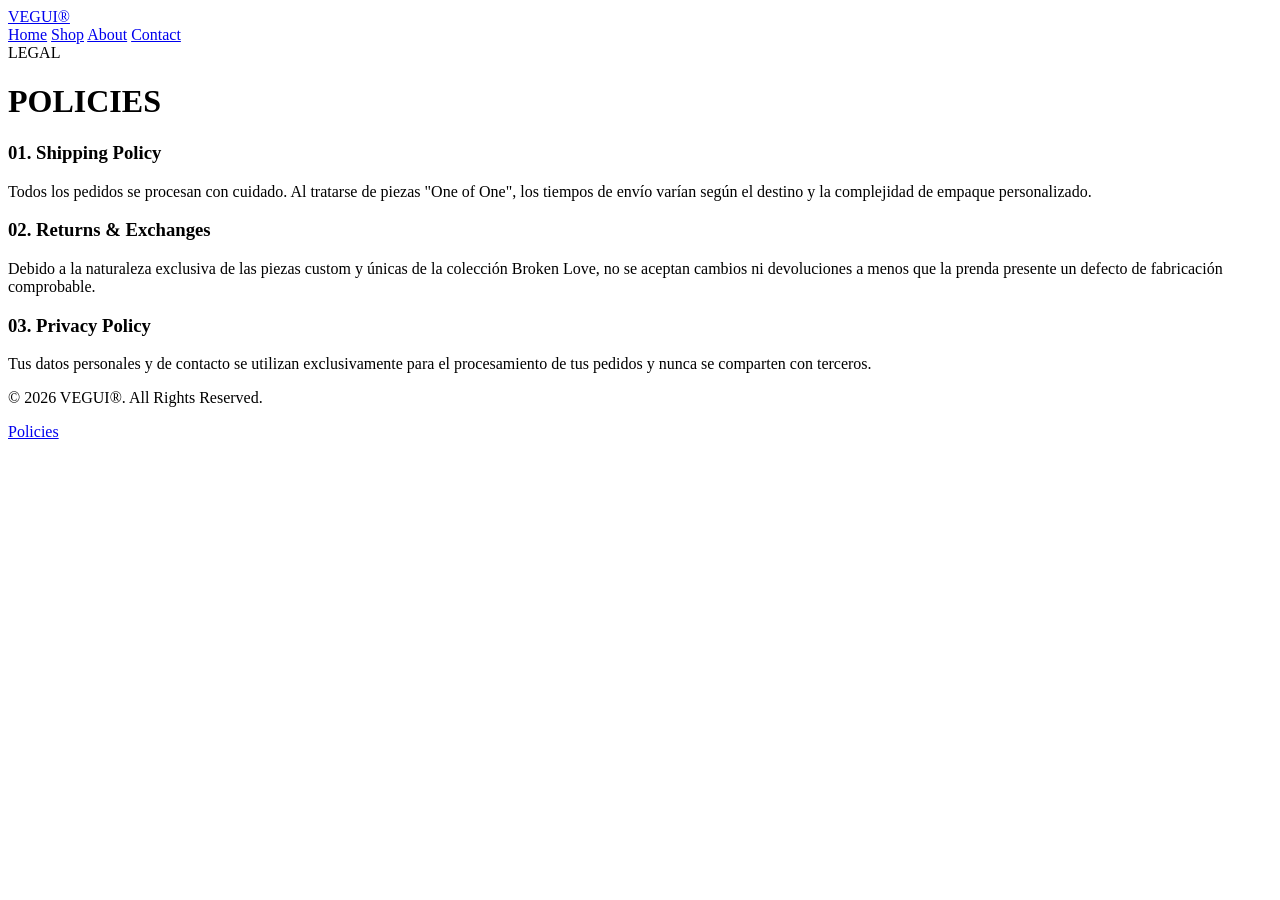
==== index.html @ 655ccbe5 "Create index.html" ====
<!DOCTYPE html>
<html lang="es">
<head>
    <meta charset="UTF-8">
    <meta name="viewport" content="width=device-width, initial-scale=1.0">
    <title>VEGUI® — Policies | Broken Love</title>
    <link rel="preconnect" href="https://fonts.googleapis.com">
    <link rel="preconnect" href="https://fonts.gstatic.com" crossorigin>
    <link href="https://fonts.googleapis.com/css2?family=Syne:wght@400;700;800&family=Inter:wght@300;400;500&display=swap" rel="stylesheet">
    <link rel="stylesheet" href="css/style.css">
</head>
<body>

    <div class="bg-overlay"></div>

    <header class="site-header">
        <a href="index.html" class="logo">VEGUI®</a>
        <nav class="nav-links">
            <a href="index.html">Home</a>
            <a href="shop.html">Shop</a>
            <a href="about.html">About</a>
            <a href="contact.html">Contact</a>
        </nav>
    </header>

    <main class="policies-section">
        <div class="policies-container">
            <span class="collection-tag">LEGAL</span>
            <h1 class="page-title">POLICIES</h1>
            
            <div class="policy-block">
                <h3>01. Shipping Policy</h3>
                <p>Todos los pedidos se procesan con cuidado. Al tratarse de piezas "One of One", los tiempos de envío varían según el destino y la complejidad de empaque personalizado.</p>
            </div>

            <div class="policy-block">
                <h3>02. Returns & Exchanges</h3>
                <p>Debido a la naturaleza exclusiva de las piezas custom y únicas de la colección Broken Love, no se aceptan cambios ni devoluciones a menos que la prenda presente un defecto de fabricación comprobable.</p>
            </div>

            <div class="policy-block">
                <h3>03. Privacy Policy</h3>
                <p>Tus datos personales y de contacto se utilizan exclusivamente para el procesamiento de tus pedidos y nunca se comparten con terceros.</p>
            </div>
        </div>
    </main>

    <footer class="site-footer">
        <p>&copy; 2026 VEGUI®. All Rights Reserved.</p>
        <div class="footer-links">
            <a href="policies.html">Policies</a>
        </div>
    </footer>

    <script src="js/app.js"></script>
</body>
</html>
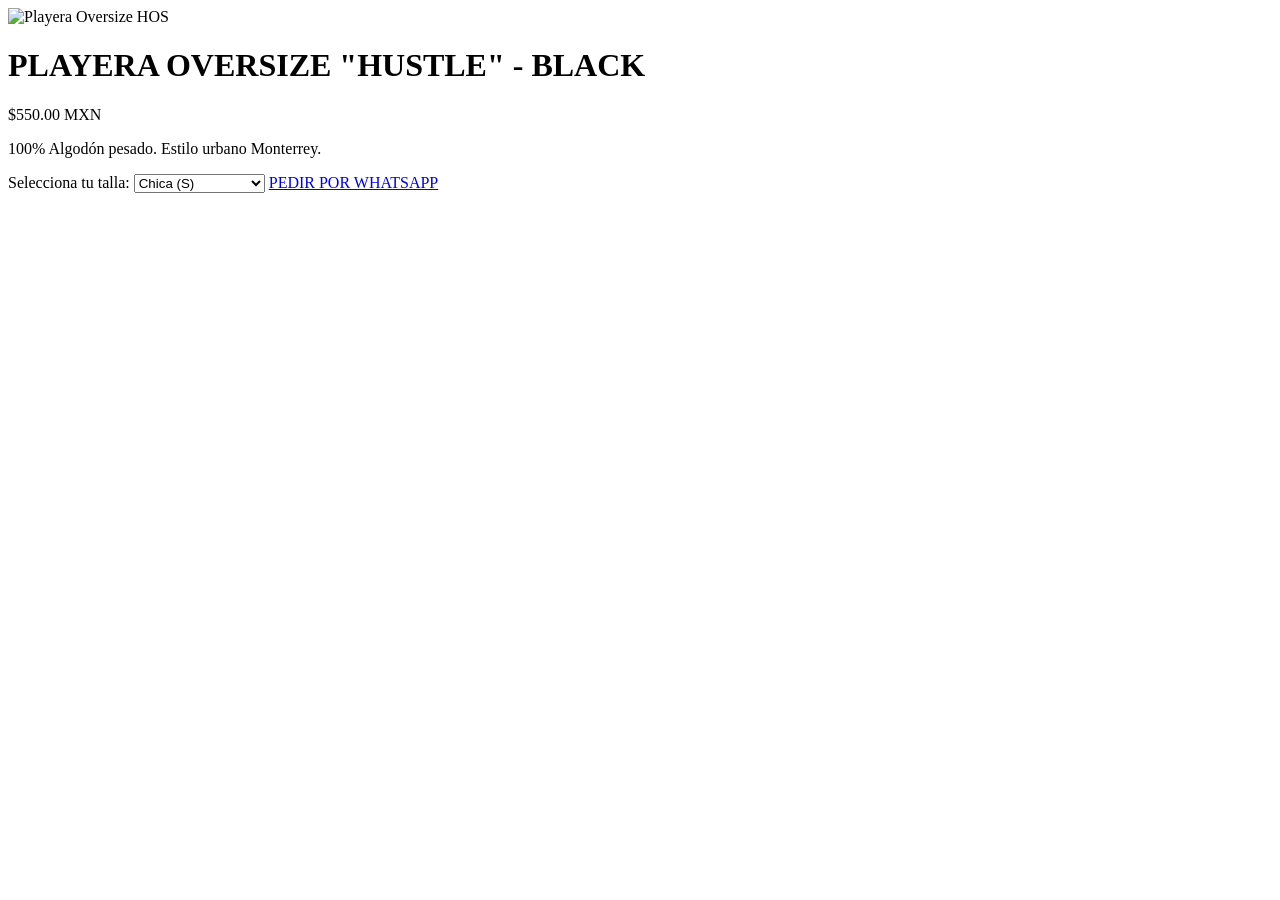
==== commit e9bfe9e6: "Add initial HTML structure for product page" ====
--- a/index.html
+++ b/index.html
@@ -3,55 +3,33 @@
 <head>
     <meta charset="UTF-8">
     <meta name="viewport" content="width=device-width, initial-scale=1.0">
-    <title>VEGUI® — Policies | Broken Love</title>
-    <link rel="preconnect" href="https://fonts.googleapis.com">
-    <link rel="preconnect" href="https://fonts.gstatic.com" crossorigin>
-    <link href="https://fonts.googleapis.com/css2?family=Syne:wght@400;700;800&family=Inter:wght@300;400;500&display=swap" rel="stylesheet">
-    <link rel="stylesheet" href="css/style.css">
+    <title>HOS MMXIII | Hustlas Only Supply</title>
+    <link rel="stylesheet" href="style.css">
 </head>
 <body>
 
-    <div class="bg-overlay"></div>
+    <div class="product-container">
+        <div class="product-image">
+            <img src="https://images.unsplash.com/photo-1521572267360-ee0c2909d518?w=500" alt="Playera Oversize HOS">
+        </div>
+        
+        <div class="product-info">
+            <h1>PLAYERA OVERSIZE "HUSTLE" - BLACK</h1>
+            <div class="price">$550.00 MXN</div>
+            <p>100% Algodón pesado. Estilo urbano Monterrey.</p>
 
-    <header class="site-header">
-        <a href="index.html" class="logo">VEGUI®</a>
-        <nav class="nav-links">
-            <a href="index.html">Home</a>
-            <a href="shop.html">Shop</a>
-            <a href="about.html">About</a>
-            <a href="contact.html">Contact</a>
-        </nav>
-    </header>
+            <label for="talla">Selecciona tu talla:</label>
+            <select id="talla">
+                <option value="Chica">Chica (S)</option>
+                <option value="Mediana">Mediana (M)</option>
+                <option value="Grande">Grande (L)</option>
+                <option value="Extra Grande">Extra Grande (XL)</option>
+            </select>
 
-    <main class="policies-section">
-        <div class="policies-container">
-            <span class="collection-tag">LEGAL</span>
-            <h1 class="page-title">POLICIES</h1>
-            
-            <div class="policy-block">
-                <h3>01. Shipping Policy</h3>
-                <p>Todos los pedidos se procesan con cuidado. Al tratarse de piezas "One of One", los tiempos de envío varían según el destino y la complejidad de empaque personalizado.</p>
-            </div>
+            <a href="#" class="btn-buy" id="whatsapp-btn" onclick="enviarPedido()">PEDIR POR WHATSAPP</a>
+        </div>
+    </div>
 
-            <div class="policy-block">
-                <h3>02. Returns & Exchanges</h3>
-                <p>Debido a la naturaleza exclusiva de las piezas custom y únicas de la colección Broken Love, no se aceptan cambios ni devoluciones a menos que la prenda presente un defecto de fabricación comprobable.</p>
-            </div>
-
-            <div class="policy-block">
-                <h3>03. Privacy Policy</h3>
-                <p>Tus datos personales y de contacto se utilizan exclusivamente para el procesamiento de tus pedidos y nunca se comparten con terceros.</p>
-            </div>
-        </div>
-    </main>
-
-    <footer class="site-footer">
-        <p>&copy; 2026 VEGUI®. All Rights Reserved.</p>
-        <div class="footer-links">
-            <a href="policies.html">Policies</a>
-        </div>
-    </footer>
-
-    <script src="js/app.js"></script>
+    <script src="script.js"></script>
 </body>
 </html>
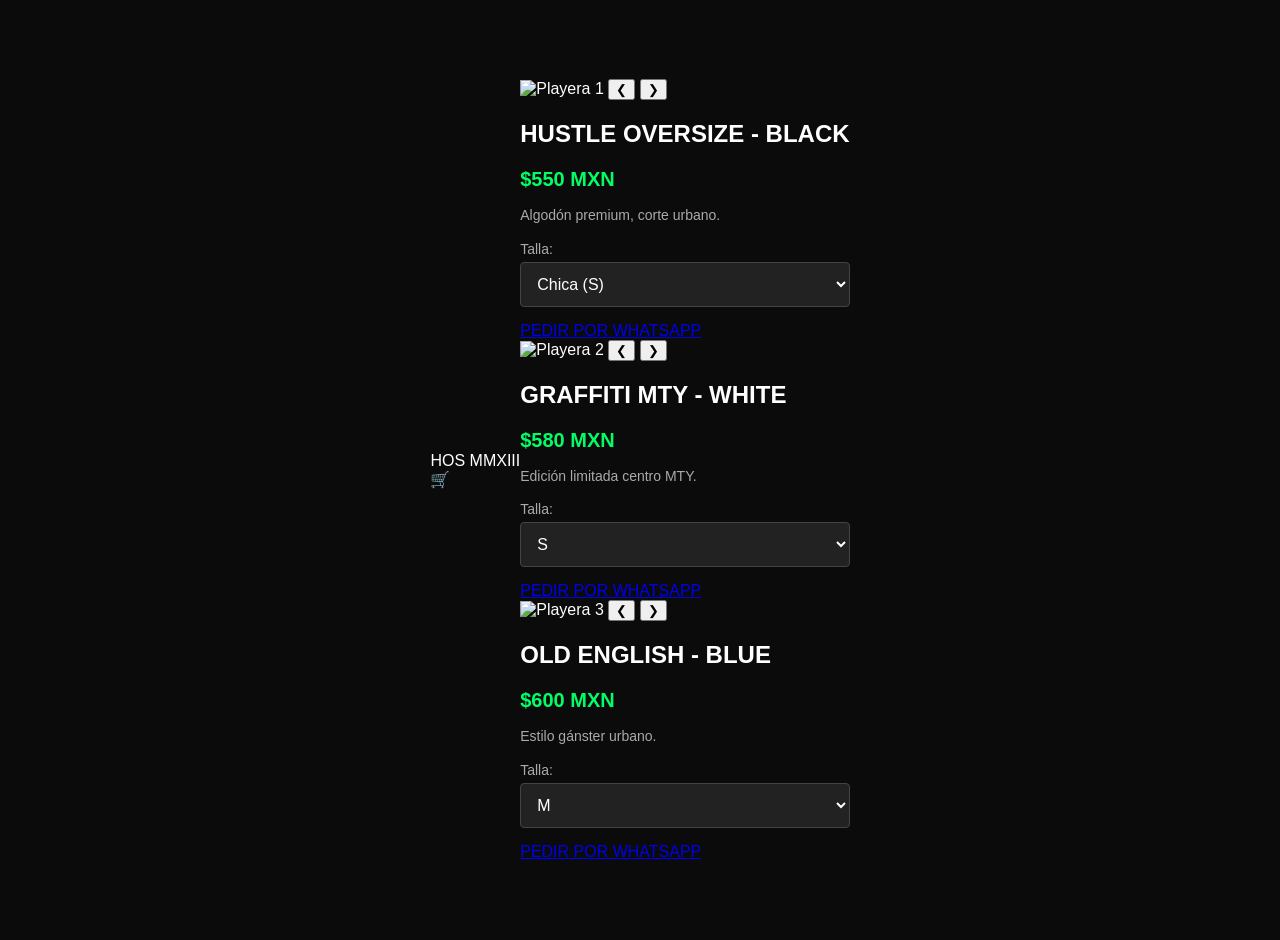
==== commit 471029cd: "Update HTML structure and product details" ====
--- a/index.html
+++ b/index.html
@@ -2,33 +2,98 @@
 <html lang="es">
 <head>
     <meta charset="UTF-8">
-    <meta name="viewport" content="width=device-width, initial-scale=1.0">
-    <title>HOS MMXIII | Hustlas Only Supply</title>
+    <meta name="viewport" content="width=device-width, initial-scale=1.0, maximum-scale=1.0, user-scalable=no">
+    <title>HOS MMXIII | Catálogo</title>
     <link rel="stylesheet" href="style.css">
 </head>
 <body>
 
-    <div class="product-container">
-        <div class="product-image">
-            <img src="https://images.unsplash.com/photo-1521572267360-ee0c2909d518?w=500" alt="Playera Oversize HOS">
-        </div>
+    <!-- Barra de navegación superior (Estilo App) -->
+    <header>
+        <div class="logo">HOS MMXIII</div>
+        <div class="cart-icon">🛒</div>
+    </header>
+
+    <!-- CONTENEDOR PRINCIPAL DE PRODUCTOS -->
+    <main class="main-container">
         
-        <div class="product-info">
-            <h1>PLAYERA OVERSIZE "HUSTLE" - BLACK</h1>
-            <div class="price">$550.00 MXN</div>
-            <p>100% Algodón pesado. Estilo urbano Monterrey.</p>
+        <!-- PRODUCTO 1: HUSTLE BLACK (Se muestra por defecto) -->
+        <section id="producto-1" class="product-section active">
+            <div class="product-image-wrapper">
+                <img src="https://images.unsplash.com/photo-1521572267360-ee0c2909d518?q=80" alt="Playera 1">
+                <!-- Flechas de navegación -->
+                <button class="nav-arrow prev" onclick="cambiarProducto('atras')">❮</button>
+                <button class="nav-arrow next" onclick="cambiarProducto('adelante')">❯</button>
+            </div>
+            <div class="product-details">
+                <h1>HUSTLE OVERSIZE - BLACK</h1>
+                <div class="price">$550 MXN</div>
+                <p>Algodón premium, corte urbano.</p>
+                
+                <div class="selector-group">
+                    <label>Talla:</label>
+                    <select id="talla-1">
+                        <option value="S">Chica (S)</option>
+                        <option value="M">Mediana (M)</option>
+                        <option value="L">Grande (L)</option>
+                    </select>
+                </div>
+                <a href="#" class="btn-whatsapp" onclick="enviarPedido(1)">PEDIR POR WHATSAPP</a>
+            </div>
+        </section>
 
-            <label for="talla">Selecciona tu talla:</label>
-            <select id="talla">
-                <option value="Chica">Chica (S)</option>
-                <option value="Mediana">Mediana (M)</option>
-                <option value="Grande">Grande (L)</option>
-                <option value="Extra Grande">Extra Grande (XL)</option>
-            </select>
+        <!-- PRODUCTO 2: GRAFFITI WHITE (Oculto inicialmente) -->
+        <section id="producto-2" class="product-section next">
+            <div class="product-image-wrapper">
+                <!-- Cambia esta URL por tu segunda foto -->
+                <img src="https://images.unsplash.com/photo-1583743814966-8936f5b7be1a?q=80" alt="Playera 2">
+                <button class="nav-arrow prev" onclick="cambiarProducto('atras')">❮</button>
+                <button class="nav-arrow next" onclick="cambiarProducto('adelante')">❯</button>
+            </div>
+            <div class="product-details">
+                <h1>GRAFFITI MTY - WHITE</h1>
+                <div class="price">$580 MXN</div>
+                <p>Edición limitada centro MTY.</p>
+                
+                <div class="selector-group">
+                    <label>Talla:</label>
+                    <select id="talla-2">
+                        <option value="S">S</option>
+                        <option value="M">M</option>
+                        <option value="L">L</option>
+                        <option value="XL">XL</option>
+                    </select>
+                </div>
+                <a href="#" class="btn-whatsapp" onclick="enviarPedido(2)">PEDIR POR WHATSAPP</a>
+            </div>
+        </section>
 
-            <a href="#" class="btn-buy" id="whatsapp-btn" onclick="enviarPedido()">PEDIR POR WHATSAPP</a>
-        </div>
-    </div>
+        <!-- PRODUCTO 3: OLD ENGLISH BLUE (Oculto inicialmente) -->
+        <section id="producto-3" class="product-section next">
+            <div class="product-image-wrapper">
+                <!-- Cambia esta URL por tu tercer foto -->
+                <img src="https://images.unsplash.com/photo-1620799140408-edc6dcb6d633?q=80" alt="Playera 3">
+                <button class="nav-arrow prev" onclick="cambiarProducto('atras')">❮</button>
+                <button class="nav-arrow next" onclick="cambiarProducto('adelante')">❯</button>
+            </div>
+            <div class="product-details">
+                <h1>OLD ENGLISH - BLUE</h1>
+                <div class="price">$600 MXN</div>
+                <p>Estilo gánster urbano.</p>
+                
+                <div class="selector-group">
+                    <label>Talla:</label>
+                    <select id="talla-3">
+                        <option value="M">M</option>
+                        <option value="L">L</option>
+                        <option value="XL">XL</option>
+                    </select>
+                </div>
+                <a href="#" class="btn-whatsapp" onclick="enviarPedido(3)">PEDIR POR WHATSAPP</a>
+            </div>
+        </section>
+
+    </main>
 
     <script src="script.js"></script>
 </body>
--- a/style.css
+++ b/style.css
@@ -0,0 +1,93 @@
+body {
+    background-color: #0b0b0b;
+    color: #ffffff;
+    font-family: 'Helvetica Neue', Arial, sans-serif;
+    margin: 0;
+    padding: 20px;
+    display: flex;
+    justify-content: center;
+    align-items: center;
+    min-height: 100vh;
+}
+
+.product-container {
+    max-width: 450px;
+    width: 100%;
+    background: #161616;
+    padding: 20px;
+    border-radius: 8px;
+    box-shadow: 0 4px 15px rgba(0,0,0,0.5);
+    display: flex;
+    flex-direction: column; /* Organiza todo en columna hacia abajo */
+    gap: 20px;
+}
+
+.product-image {
+    width: 100%;
+    height: 350px; /* Fija una altura uniforme para la foto */
+    overflow: hidden;
+    border-radius: 4px;
+}
+
+.product-image img {
+    width: 100%;
+    height: 100%;
+    object-fit: cover; /* Ajusta la foto sin deformarla ni recortarla de más */
+}
+
+.product-info h1 {
+    font-size: 22px;
+    margin: 0 0 10px 0;
+    letter-spacing: 1px;
+}
+
+.price {
+    font-size: 20px;
+    color: #00ff66;
+    margin-bottom: 15px;
+    font-weight: bold;
+}
+
+p {
+    color: #aaa;
+    font-size: 14px;
+    line-height: 1.4;
+    margin-bottom: 15px;
+}
+
+label {
+    display: block;
+    margin-bottom: 5px;
+    font-size: 14px;
+    color: #aaa;
+}
+
+select {
+    width: 100%;
+    padding: 12px;
+    background: #222;
+    color: #fff;
+    border: 1px solid #444;
+    border-radius: 4px;
+    font-size: 16px;
+    margin-bottom: 15px;
+}
+
+.btn-buy {
+    display: block;
+    width: 100%;
+    box-sizing: border-box;
+    background-color: #25d366;
+    color: white;
+    text-align: center;
+    padding: 14px;
+    text-decoration: none;
+    font-weight: bold;
+    border-radius: 4px;
+    letter-spacing: 0.5px;
+    transition: background 0.3s ease;
+}
+
+.btn-buy:hover {
+    background-color: #1ebe5d;
+}
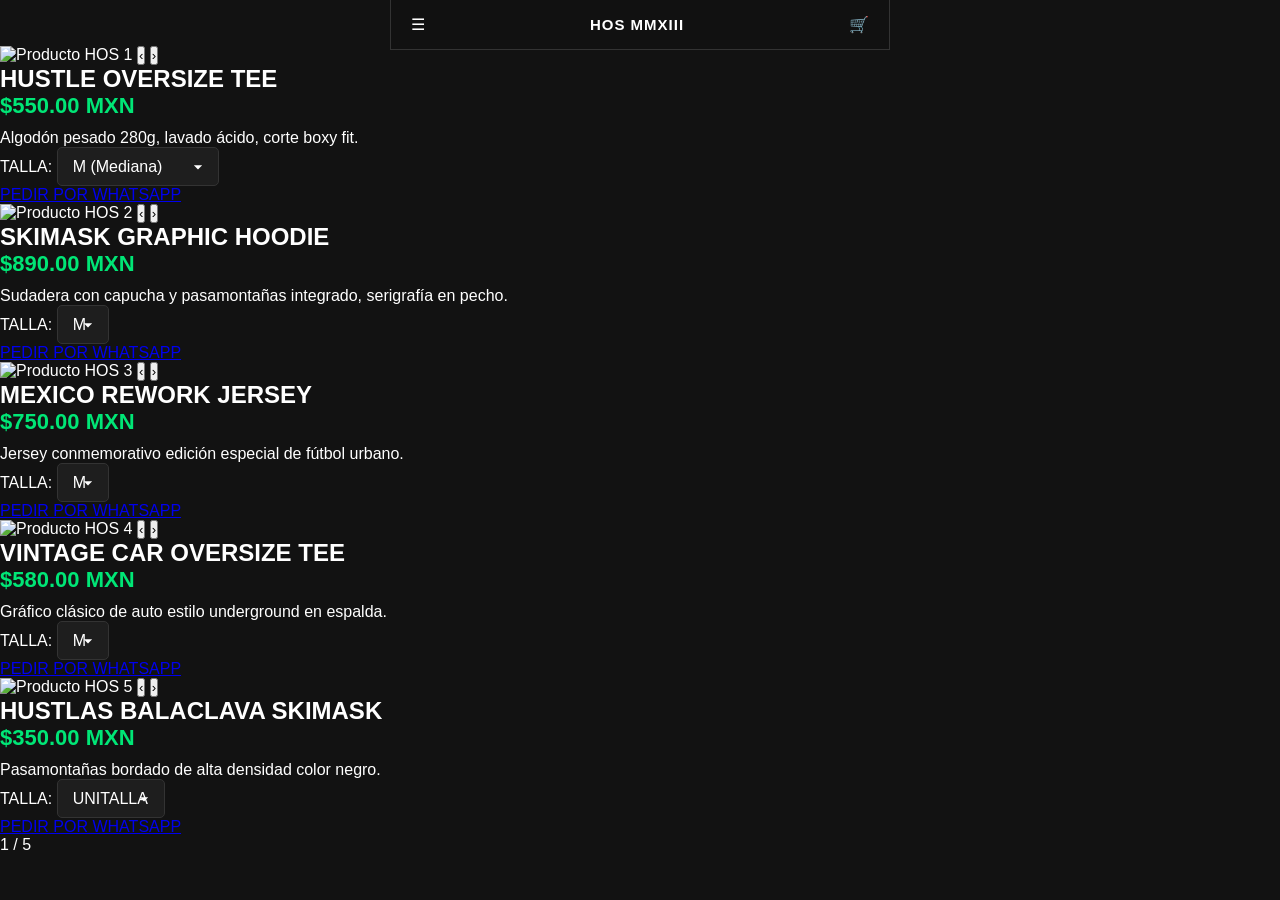
==== commit 10171902: "Update index.html" ====
--- a/index.html
+++ b/index.html
@@ -3,98 +3,147 @@
 <head>
     <meta charset="UTF-8">
     <meta name="viewport" content="width=device-width, initial-scale=1.0, maximum-scale=1.0, user-scalable=no">
-    <title>HOS MMXIII | Catálogo</title>
+    <title>HOS MMXIII — Official Store</title>
     <link rel="stylesheet" href="style.css">
 </head>
 <body>
 
-    <!-- Barra de navegación superior (Estilo App) -->
     <header>
+        <div class="menu-icon">☰</div>
         <div class="logo">HOS MMXIII</div>
-        <div class="cart-icon">🛒</div>
+        <div class="cart-bag">🛒</div>
     </header>
 
-    <!-- CONTENEDOR PRINCIPAL DE PRODUCTOS -->
-    <main class="main-container">
-        
-        <!-- PRODUCTO 1: HUSTLE BLACK (Se muestra por defecto) -->
-        <section id="producto-1" class="product-section active">
-            <div class="product-image-wrapper">
-                <img src="https://images.unsplash.com/photo-1521572267360-ee0c2909d518?q=80" alt="Playera 1">
-                <!-- Flechas de navegación -->
-                <button class="nav-arrow prev" onclick="cambiarProducto('atras')">❮</button>
-                <button class="nav-arrow next" onclick="cambiarProducto('adelante')">❯</button>
+    <main class="catalog-container">
+
+        <section class="product-card active" id="item-1">
+            <div class="image-container">
+                <img src="" alt="Producto HOS 1" id="img-1">
+                <button class="arrow prev" onclick="moverSlide(-1)">‹</button>
+                <button class="arrow next" onclick="moverSlide(1)">›</button>
             </div>
-            <div class="product-details">
-                <h1>HUSTLE OVERSIZE - BLACK</h1>
-                <div class="price">$550 MXN</div>
-                <p>Algodón premium, corte urbano.</p>
+            <div class="details">
+                <h2 id="title-1">HUSTLE OVERSIZE TEE</h2>
+                <div class="price" id="price-1">$550.00 MXN</div>
+                <p id="desc-1">Algodón pesado 280g, lavado ácido, corte boxy fit.</p>
                 
-                <div class="selector-group">
-                    <label>Talla:</label>
-                    <select id="talla-1">
-                        <option value="S">Chica (S)</option>
-                        <option value="M">Mediana (M)</option>
-                        <option value="L">Grande (L)</option>
+                <div class="size-selector">
+                    <label>TALLA:</label>
+                    <select id="size-1">
+                        <option value="S">S (Chica)</option>
+                        <option value="M" selected>M (Mediana)</option>
+                        <option value="L">L (Grande)</option>
+                        <option value="XL">XL (Extra Grande)</option>
                     </select>
                 </div>
-                <a href="#" class="btn-whatsapp" onclick="enviarPedido(1)">PEDIR POR WHATSAPP</a>
+
+                <a href="#" class="btn-order" onclick="pedirWhatsApp(1)">PEDIR POR WHATSAPP</a>
             </div>
         </section>
 
-        <!-- PRODUCTO 2: GRAFFITI WHITE (Oculto inicialmente) -->
-        <section id="producto-2" class="product-section next">
-            <div class="product-image-wrapper">
-                <!-- Cambia esta URL por tu segunda foto -->
-                <img src="https://images.unsplash.com/photo-1583743814966-8936f5b7be1a?q=80" alt="Playera 2">
-                <button class="nav-arrow prev" onclick="cambiarProducto('atras')">❮</button>
-                <button class="nav-arrow next" onclick="cambiarProducto('adelante')">❯</button>
+        <section class="product-card next" id="item-2">
+            <div class="image-container">
+                <img src="" alt="Producto HOS 2" id="img-2">
+                <button class="arrow prev" onclick="moverSlide(-1)">‹</button>
+                <button class="arrow next" onclick="moverSlide(1)">›</button>
             </div>
-            <div class="product-details">
-                <h1>GRAFFITI MTY - WHITE</h1>
-                <div class="price">$580 MXN</div>
-                <p>Edición limitada centro MTY.</p>
+            <div class="details">
+                <h2 id="title-2">SKIMASK GRAPHIC HOODIE</h2>
+                <div class="price" id="price-2">$890.00 MXN</div>
+                <p id="desc-2">Sudadera con capucha y pasamontañas integrado, serigrafía en pecho.</p>
                 
-                <div class="selector-group">
-                    <label>Talla:</label>
-                    <select id="talla-2">
+                <div class="size-selector">
+                    <label>TALLA:</label>
+                    <select id="size-2">
                         <option value="S">S</option>
-                        <option value="M">M</option>
+                        <option value="M" selected>M</option>
                         <option value="L">L</option>
                         <option value="XL">XL</option>
                     </select>
                 </div>
-                <a href="#" class="btn-whatsapp" onclick="enviarPedido(2)">PEDIR POR WHATSAPP</a>
+
+                <a href="#" class="btn-order" onclick="pedirWhatsApp(2)">PEDIR POR WHATSAPP</a>
             </div>
         </section>
 
-        <!-- PRODUCTO 3: OLD ENGLISH BLUE (Oculto inicialmente) -->
-        <section id="producto-3" class="product-section next">
-            <div class="product-image-wrapper">
-                <!-- Cambia esta URL por tu tercer foto -->
-                <img src="https://images.unsplash.com/photo-1620799140408-edc6dcb6d633?q=80" alt="Playera 3">
-                <button class="nav-arrow prev" onclick="cambiarProducto('atras')">❮</button>
-                <button class="nav-arrow next" onclick="cambiarProducto('adelante')">❯</button>
+        <section class="product-card next" id="item-3">
+            <div class="image-container">
+                <img src="" alt="Producto HOS 3" id="img-3">
+                <button class="arrow prev" onclick="moverSlide(-1)">‹</button>
+                <button class="arrow next" onclick="moverSlide(1)">›</button>
             </div>
-            <div class="product-details">
-                <h1>OLD ENGLISH - BLUE</h1>
-                <div class="price">$600 MXN</div>
-                <p>Estilo gánster urbano.</p>
+            <div class="details">
+                <h2 id="title-3">MEXICO REWORK JERSEY</h2>
+                <div class="price" id="price-3">$750.00 MXN</div>
+                <p id="desc-3">Jersey conmemorativo edición especial de fútbol urbano.</p>
                 
-                <div class="selector-group">
-                    <label>Talla:</label>
-                    <select id="talla-3">
-                        <option value="M">M</option>
+                <div class="size-selector">
+                    <label>TALLA:</label>
+                    <select id="size-3">
+                        <option value="S">S</option>
+                        <option value="M" selected>M</option>
                         <option value="L">L</option>
                         <option value="XL">XL</option>
                     </select>
                 </div>
-                <a href="#" class="btn-whatsapp" onclick="enviarPedido(3)">PEDIR POR WHATSAPP</a>
+
+                <a href="#" class="btn-order" onclick="pedirWhatsApp(3)">PEDIR POR WHATSAPP</a>
+            </div>
+        </section>
+
+        <section class="product-card next" id="item-4">
+            <div class="image-container">
+                <img src="" alt="Producto HOS 4" id="img-4">
+                <button class="arrow prev" onclick="moverSlide(-1)">‹</button>
+                <button class="arrow next" onclick="moverSlide(1)">›</button>
+            </div>
+            <div class="details">
+                <h2 id="title-4">VINTAGE CAR OVERSIZE TEE</h2>
+                <div class="price" id="price-4">$580.00 MXN</div>
+                <p id="desc-4">Gráfico clásico de auto estilo underground en espalda.</p>
+                
+                <div class="size-selector">
+                    <label>TALLA:</label>
+                    <select id="size-4">
+                        <option value="S">S</option>
+                        <option value="M" selected>M</option>
+                        <option value="L">L</option>
+                        <option value="XL">XL</option>
+                    </select>
+                </div>
+
+                <a href="#" class="btn-order" onclick="pedirWhatsApp(4)">PEDIR POR WHATSAPP</a>
+            </div>
+        </section>
+
+        <section class="product-card next" id="item-5">
+            <div class="image-container">
+                <img src="" alt="Producto HOS 5" id="img-5">
+                <button class="arrow prev" onclick="moverSlide(-1)">‹</button>
+                <button class="arrow next" onclick="moverSlide(1)">›</button>
+            </div>
+            <div class="details">
+                <h2 id="title-5">HUSTLAS BALACLAVA SKIMASK</h2>
+                <div class="price" id="price-5">$350.00 MXN</div>
+                <p id="desc-5">Pasamontañas bordado de alta densidad color negro.</p>
+                
+                <div class="size-selector">
+                    <label>TALLA:</label>
+                    <select id="size-5">
+                        <option value="UNITALLA" selected>UNITALLA</option>
+                    </select>
+                </div>
+
+                <a href="#" class="btn-order" onclick="pedirWhatsApp(5)">PEDIR POR WHATSAPP</a>
             </div>
         </section>
 
     </main>
 
+    <div class="counter-indicator">
+        <span id="current-slide">1</span> / <span id="total-slides">5</span>
+    </div>
+
     <script src="script.js"></script>
 </body>
 </html>
--- a/style.css
+++ b/style.css
@@ -1,93 +1,252 @@
+/* --- Reset básico --- */
+* {
+    box-sizing: border-box;
+    margin: 0;
+    padding: 0;
+    font-family: 'Segoe UI', Roboto, Helvetica, Arial, sans-serif;
+    -webkit-tap-highlight-color: transparent; /* Quita destello azul en móvil */
+}
+
 body {
-    background-color: #0b0b0b;
-    color: #ffffff;
-    font-family: 'Helvetica Neue', Arial, sans-serif;
-    margin: 0;
-    padding: 20px;
+    background-color: #121212;
+    color: white;
+    height: 100vh;
+    overflow: hidden; /* Evita scroll de página completa */
+    display: flex;
+    flex-direction: column;
+}
+
+/* --- Header estilo App --- */
+header {
+    height: 50px;
+    background: rgba(18, 18, 18, 0.95);
+    display: flex;
+    justify-content: space-between;
+    align-items: center;
+    padding: 0 20px;
+    border-bottom: 1px solid #333;
+    position: fixed;
+    top: 0;
+    width: 100%;
+    z-index: 100;
+    backdrop-filter: blur(5px);
+}
+
+.logo {
+    font-weight: bold;
+    letter-spacing: 1px;
+    font-size: 15px;
+}
+
+.cart-icon {
+    font-size: 18px;
+}
+
+/* --- Contenedor de secciones --- */
+.main-container {
+    position: relative;
+    width: 100%;
+    height: calc(100vh - 50px); /* Resta la altura del header */
+    margin-top: 50px;
+    overflow: hidden;
+}
+
+/* --- Estilo base de cada sección de producto --- */
+.product-section {
+    position: absolute;
+    top: 0;
+    left: 0;
+    width: 100%;
+    height: 100%;
+    display: flex;
+    flex-direction: column;
+    
+    /* --- MAGIA DE LA ANIMACIÓN: Transición suave de 0.5s --- */
+    transition: transform 0.5s ease-in-out, opacity 0.5s ease-in-out;
+    
+    background: #121212;
+    overflow-y: auto; /* Permite scroll dentro del producto si la pantalla es chica */
+}
+
+/* Estado: Slide a la izquierda (oculto) */
+.product-section.prev {
+    transform: translateX(-100%);
+    opacity: 0;
+    pointer-events: none;
+}
+
+/* Estado: Activo (visible en pantalla) */
+.product-section.active {
+    transform: translateX(0);
+    opacity: 1;
+}
+
+/* Estado: Slide a la derecha (oculto) */
+.product-section.next {
+    transform: translateX(100%);
+    opacity: 0;
+    pointer-events: none;
+}
+
+/* --- Imagen del producto y flechas --- */
+.product-image-wrapper {
+    position: relative;
+    width: 100%;
+    height: 60%; /* Ocupa 60% de la altura de pantalla */
+    min-height: 300px;
+}
+
+.product-image-wrapper img {
+    width: 100%;
+    height: 100%;
+    object-fit: cover; /* Mantiene proporción, recorta si sobra */
+    display: block;
+}
+
+/* Flechas de navegación */
+.nav-arrow {
+    position: absolute;
+    top: 50%;
+    transform: translateY(-50%);
+    background: rgba(0, 0, 0, 0.5);
+    color: white;
+    border: none;
+    width: 40px;
+    height: 60px;
+    font-size: 24px;
+    cursor: pointer;
+    z-index: 10;
     display: flex;
     justify-content: center;
     align-items: center;
-    min-height: 100vh;
-}
-
-.product-container {
-    max-width: 450px;
-    width: 100%;
-    background: #161616;
+    backdrop-filter: blur(2px);
+    transition: background 0.3s;
+}
+
+.nav-arrow:hover {
+    background: rgba(0, 0, 0, 0.8);
+}
+
+.nav-arrow.prev { left: 0; border-radius: 0 5px 5px 0; }
+.nav-arrow.next { right: 0; border-radius: 5px 0 0 5px; }
+
+/* --- Detalles del producto --- */
+.product-details {
     padding: 20px;
-    border-radius: 8px;
-    box-shadow: 0 4px 15px rgba(0,0,0,0.5);
-    display: flex;
-    flex-direction: column; /* Organiza todo en columna hacia abajo */
-    gap: 20px;
-}
-
-.product-image {
-    width: 100%;
-    height: 350px; /* Fija una altura uniforme para la foto */
-    overflow: hidden;
-    border-radius: 4px;
-}
-
-.product-image img {
-    width: 100%;
-    height: 100%;
-    object-fit: cover; /* Ajusta la foto sin deformarla ni recortarla de más */
-}
-
-.product-info h1 {
+    flex: 1;
+    display: flex;
+    flex-direction: column;
+}
+
+.product-details h1 {
     font-size: 22px;
-    margin: 0 0 10px 0;
-    letter-spacing: 1px;
+    margin-bottom: 8px;
+    letter-spacing: 0.5px;
+    font-weight: 800;
 }
 
 .price {
-    font-size: 20px;
-    color: #00ff66;
+    font-size: 22px;
+    color: #00e676; /* Verde más brillante */
+    margin-bottom: 10px;
+    font-weight: bold;
+}
+
+.product-details p {
+    color: #b0b0b0;
+    font-size: 14px;
+    line-height: 1.5;
     margin-bottom: 15px;
-    font-weight: bold;
-}
-
-p {
-    color: #aaa;
-    font-size: 14px;
-    line-height: 1.4;
+}
+
+/* --- Selector de talla --- */
+.selector-group {
     margin-bottom: 15px;
-}
-
-label {
-    display: block;
-    margin-bottom: 5px;
+    display: flex;
+    align-items: center;
+    gap: 10px;
+}
+
+.selector-group label {
     font-size: 14px;
     color: #aaa;
+    font-weight: 600;
 }
 
 select {
-    width: 100%;
-    padding: 12px;
-    background: #222;
-    color: #fff;
-    border: 1px solid #444;
-    border-radius: 4px;
+    padding: 10px 15px;
+    background: #1e1e1e;
+    color: white;
+    border: 1px solid #333;
+    border-radius: 5px;
     font-size: 16px;
-    margin-bottom: 15px;
-}
-
-.btn-buy {
+    flex: 1; /* Ocupa el espacio restante */
+    cursor: pointer;
+    appearance: none; /* Quita flecha por defecto */
+    background-image: url('data:image/svg+xml;utf8,<svg fill="white" height="24" viewBox="0 0 24 24" width="24" xmlns="http://www.w3.org/2000/svg"><path d="M7 10l5 5 5-5z"/><path d="M0 0h24v24H0z" fill="none"/></svg>');
+    background-repeat: no-repeat;
+    background-position: right 10px center;
+    background-size: 20px;
+}
+
+select:focus {
+    outline: none;
+    border-color: #00e676;
+}
+
+/* --- Botón WhatsApp (Llamativo) --- */
+.btn-whatsapp {
     display: block;
     width: 100%;
-    box-sizing: border-box;
     background-color: #25d366;
     color: white;
     text-align: center;
-    padding: 14px;
+    padding: 16px;
     text-decoration: none;
     font-weight: bold;
-    border-radius: 4px;
-    letter-spacing: 0.5px;
-    transition: background 0.3s ease;
-}
-
-.btn-buy:hover {
+    border-radius: 5px;
+    font-size: 16px;
+    margin-top: auto; /* Empuja el botón hacia abajo si sobra espacio */
+    transition: background-color 0.3s ease, transform 0.1s ease;
+    text-transform: uppercase;
+    letter-spacing: 1px;
+    box-shadow: 0 4px 10px rgba(37, 211, 102, 0.3);
+}
+
+.btn-whatsapp:active {
+    transform: scale(0.98); /* Efecto de presionar */
     background-color: #1ebe5d;
 }
+
+/* --- Ajustes para pantallas muy grandes (Tablets/Desktop) --- */
+@media (min-width: 768px) {
+    body {
+        justify-content: center;
+    }
+    
+    header {
+        max-width: 500px;
+        left: 50%;
+        transform: translateX(-50%);
+        border-left: 1px solid #333;
+        border-right: 1px solid #333;
+    }
+
+    .main-container {
+        max-width: 500px;
+        height: 80vh; /* No ocupa toda la pantalla en alto */
+        max-height: 750px;
+        box-shadow: 0 0 30px rgba(0,0,0,0.8);
+        border-radius: 10px;
+        margin-top: 80px;
+        border: 1px solid #333;
+    }
+    
+    .product-section {
+        border-radius: 10px;
+    }
+
+    .product-image-wrapper {
+        height: 350px; /* Altura fija en escritorio */
+    }
+}
